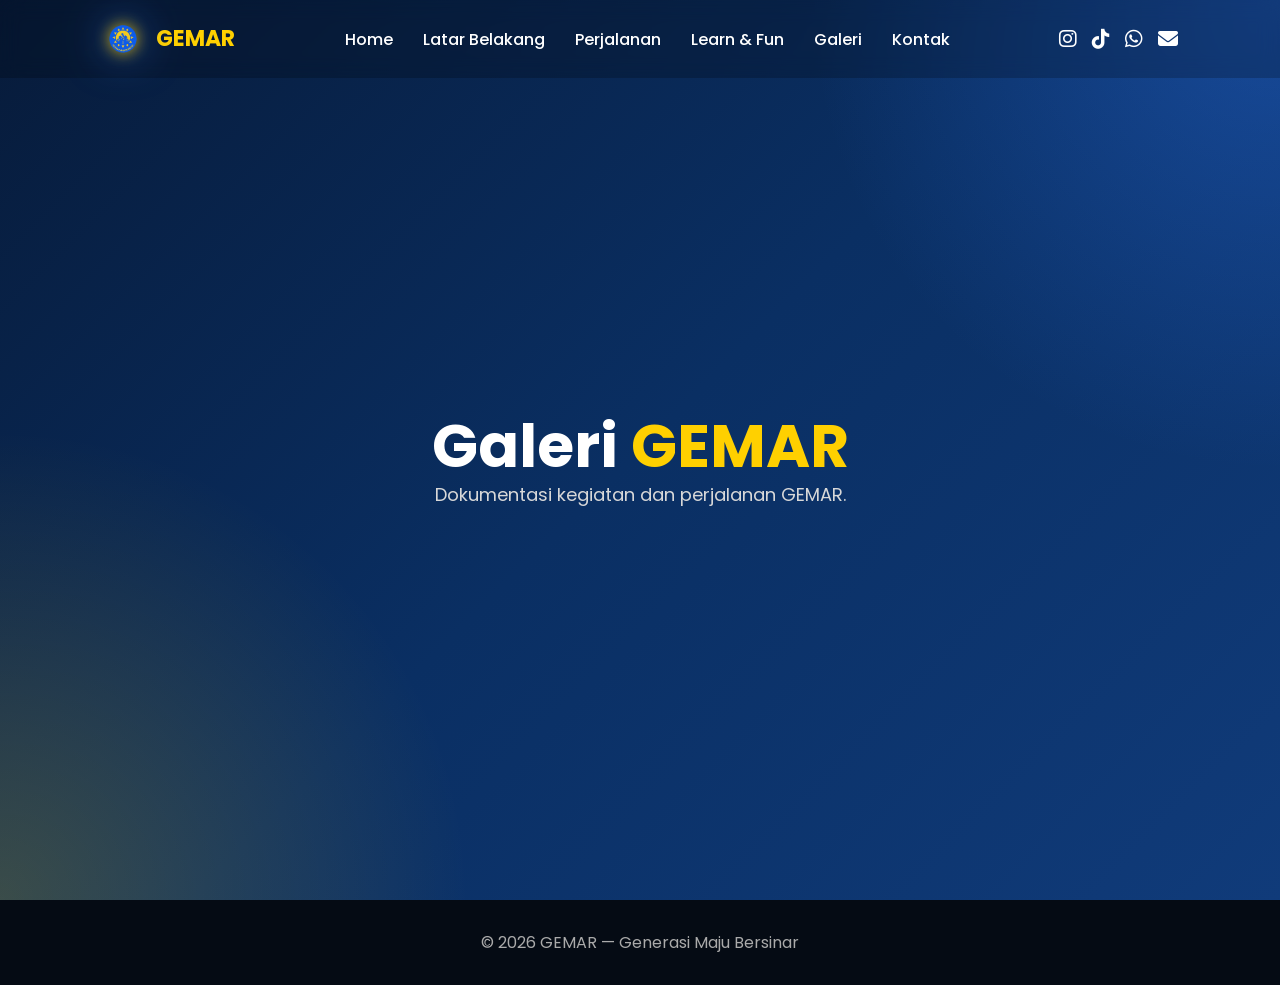
==== galeri.html @ dd239cd1 "Add files via upload" ====
<!DOCTYPE html>
<html lang="id">
<head>
  <meta charset="UTF-8">
  <meta name="viewport" content="width=device-width, initial-scale=1.0">
  <title>Galeri GEMAR</title>

  <link rel="stylesheet" href="style.css">
  <link rel="stylesheet" href="https://cdnjs.cloudflare.com/ajax/libs/font-awesome/6.5.1/css/all.min.css">
  <link rel="preconnect" href="https://fonts.googleapis.com">
  <link rel="preconnect" href="https://fonts.gstatic.com" crossorigin>

  <link href="https://fonts.googleapis.com/css2?family=Poppins:wght@300;400;500;600;700&display=swap" rel="stylesheet">
</head>

<body>

<header>

 <nav>

  <div class="logo-brand">
    <img src="logo.png" alt="Logo GEMAR">
    <div class="logo-text">GEMAR</div>
  </div>

  <ul id="menu">
    <li><a href="index.html">Home</a></li>
    <li><a href="Latar Belakang.html">Latar Belakang</a></li>
    <li><a href="Perjalanan.html">Perjalanan</a></li>
    <li><a href="learnfun.html">Learn & Fun</a></li>
    <li><a href="galeri.html">Galeri</a></li>
    <li><a href="kontak.html">Kontak</a></li>
  </ul>

  <div class="nav-right">

    <div class="social-icons">

      <a href="https://instagram.com/generasimajubersinar_" target="_blank">
        <i class="fab fa-instagram"></i>
      </a>

      <a href="https://tiktok.com/@generasimajubersinar" target="_blank">
        <i class="fab fa-tiktok"></i>
      </a>

      <a href="https://wa.me/6282114709571" target="_blank">
        <i class="fab fa-whatsapp"></i>
      </a>

      <a href="mailto:gemargenerasimajubersinar@gmail.com">
        <i class="fas fa-envelope"></i>
      </a>

    </div>

    <div class="menu-toggle" id="toggle">☰</div>

  </div>

</nav>

</header>

<section class="hero">

  <div class="hero-content hidden">

    <h1>
      Galeri <span>GEMAR</span>
    </h1>

    <p>
      Dokumentasi kegiatan dan perjalanan GEMAR.
    </p>

  </div>

</section>

<footer>
  © 2026 GEMAR — Generasi Maju Bersinar
</footer>

<script src="script.js"></script>

</body>
</html>
---- style.css ----
*{
  margin:0;
  padding:0;
  box-sizing:border-box;
  font-family:'Poppins',sans-serif;
  scroll-behavior:smooth;
}

html,
body{
  width:100%;
  overflow-x:hidden;
  background:#071b3a;
  color:white;
}

body{
  position:relative;
}

/* NAVBAR */

header{
  position:absolute;
  top:0;
  left:0;
  width:100%;
  z-index:999;
  padding:18px 8%;
  background:rgba(0,0,0,0.2);
  backdrop-filter:blur(10px);
}

nav{
  display:flex;
  justify-content:space-between;
  align-items:center;
  width:100%;
}

.logo-brand{
  display:flex;
  align-items:center;
  gap:12px;
  white-space:nowrap;
}

.logo-brand img{
  width:42px;
  height:42px;
  filter:
  drop-shadow(0 0 8px rgba(255,208,0,0.8))
  drop-shadow(0 0 20px rgba(47,123,255,0.6));
}

.logo-text{
  font-size:22px;
  font-weight:700;
  color:#ffd000;
  line-height:1;
  white-space:nowrap;
}

/* MENU */

nav ul{
  display:flex;
  gap:30px;
  list-style:none;
}

nav ul li a{
  color:white;
  text-decoration:none;
  font-weight:500;
  transition:0.3s;
}

nav ul li a:hover{
  color:#ffd000;
}

.menu-toggle{
  display:none;
  font-size:34px;
  cursor:pointer;
  color:white;
}

/* RIGHT NAV */

.nav-right{
  display:flex;
  align-items:center;
  gap:20px;
}

.social-icons{
  display:flex;
  align-items:center;
  gap:15px;
}

.social-icons a{
  color:white;
  font-size:20px;
  transition:0.3s;
}

.social-icons a:hover{
  color:#ffd000;
  transform:translateY(-3px);
}

/* HERO */

.hero{
  min-height:100vh;
  display:flex;
  justify-content:center;
  align-items:center;
  text-align:center;
  padding:120px 20px 60px;

  background:
  radial-gradient(circle at top right,#2f7bff55,transparent 30%),
  radial-gradient(circle at bottom left,#ffd00033,transparent 30%),
  linear-gradient(135deg,#071b3a,#0a2f63,#103b7a);
}

.hero-content{
  max-width:900px;
  width:100%;
}

.hero-logo{
  width:260px;
  margin-bottom:25px;
  animation:spin 10s linear infinite;
  filter:drop-shadow(0 0 25px rgba(255,208,0,0.5));
}

@keyframes spin{
  from{
    transform:rotate(0deg);
  }

  to{
    transform:rotate(360deg);
  }
}

.hero h1{
  font-size:60px;
  line-height:1.1;
  word-break:break-word;
}

.hero span{
  color:#ffd000;
}

.hero p{
  font-size:18px;
  line-height:1.8;
  color:#d8d8d8;
  margin-bottom:35px;
}

.btn{
  display:inline-block;
  padding:15px 35px;
  background:#ffd000;
  color:black;
  border-radius:15px;
  text-decoration:none;
  font-weight:600;
  transition:0.3s;
}

.btn:hover{
  transform:translateY(-5px);
  box-shadow:0 10px 25px rgba(255,208,0,0.4);
}

/* SECTION */

section{
  padding:120px 8%;
}

.section-title{
  text-align:center;
  font-size:50px;
  margin-bottom:60px;
  color:#ffd000;
}

/* ABOUT */

.about{
  display:grid;
  grid-template-columns:repeat(auto-fit,minmax(280px,1fr));
  gap:30px;
}

.about-box{
  background:rgba(255,255,255,0.05);
  border:1px solid rgba(255,255,255,0.1);
  padding:35px;
  border-radius:25px;
  transition:0.4s;
  backdrop-filter:blur(10px);
}

.about-box:hover{
  transform:translateY(-10px);
  border-color:#ffd000;
  box-shadow:0 15px 35px rgba(255,208,0,0.15);
}

.about-box h3{
  font-size:24px;
  margin-bottom:20px;
  color:#ffd000;
}

.about-box p{
  color:#d8d8d8;
  line-height:1.8;
}

/* LEARN FUN */

.learn-container{
  display:flex;
  flex-direction:column;
  gap:40px;
}

.learn-box{
  display:flex;
  align-items:center;
  gap:40px;
  background:rgba(255,255,255,0.05);
  border-radius:25px;
  padding:25px;
  border:1px solid rgba(255,255,255,0.1);
  transition:0.4s;
  flex-wrap:wrap;
}

.learn-box img{
  width:320px;
  height:220px;
  object-fit:cover;
  border-radius:20px;
}

.learn-text h3{
  font-size:32px;
  margin-bottom:15px;
  color:#ffd000;
}

.learn-text p{
  line-height:1.8;
  color:#d8d8d8;
}

/* GALLERY */

.gallery-item img{
  width:100%;
  height:500px;
  object-fit:contain;
  border-radius:20px;
}

/* CONTACT */

.contact-links{
  display:flex;
  flex-direction:column;
  gap:20px;
  margin-top:40px;
}

.contact-btn{
  display:block;
  padding:18px 25px;
  background:rgba(255,255,255,0.08);
  border:1px solid rgba(255,255,255,0.1);
  border-radius:18px;
  color:white;
  text-decoration:none;
  font-size:18px;
  transition:0.3s;
}

.contact-btn:hover{
  transform:translateY(-5px);
  border-color:#ffd000;
  color:#ffd000;
}

/* FOOTER */

footer{
  text-align:center;
  padding:30px;
  background:#050b14;
  color:#aaa;
}

/* ANIMATION */

.hidden{
  opacity:0;
  transform:translateY(60px);
  transition:1s;
}

.show{
  opacity:1;
  transform:translateY(0);
}

/* MOBILE */

@media(max-width:900px){

  .menu-toggle{
    display:block;
    font-size:32px;
    color:white;
  }

  nav ul{
    position:fixed;
    top:80px;
    right:-100%;
    width:220px;
    background:#123a7a;
    flex-direction:column;
    padding:25px;
    border-radius:20px;
    transition:0.3s;
    z-index:1000;
    display:flex;
  }

  nav ul.active{
    right:15px;
  }

  .social-icons{
    display:flex !important;
    align-items:center;
    gap:12px;
  }

  .social-icons a{
    color:white;
    font-size:18px;
  }

}
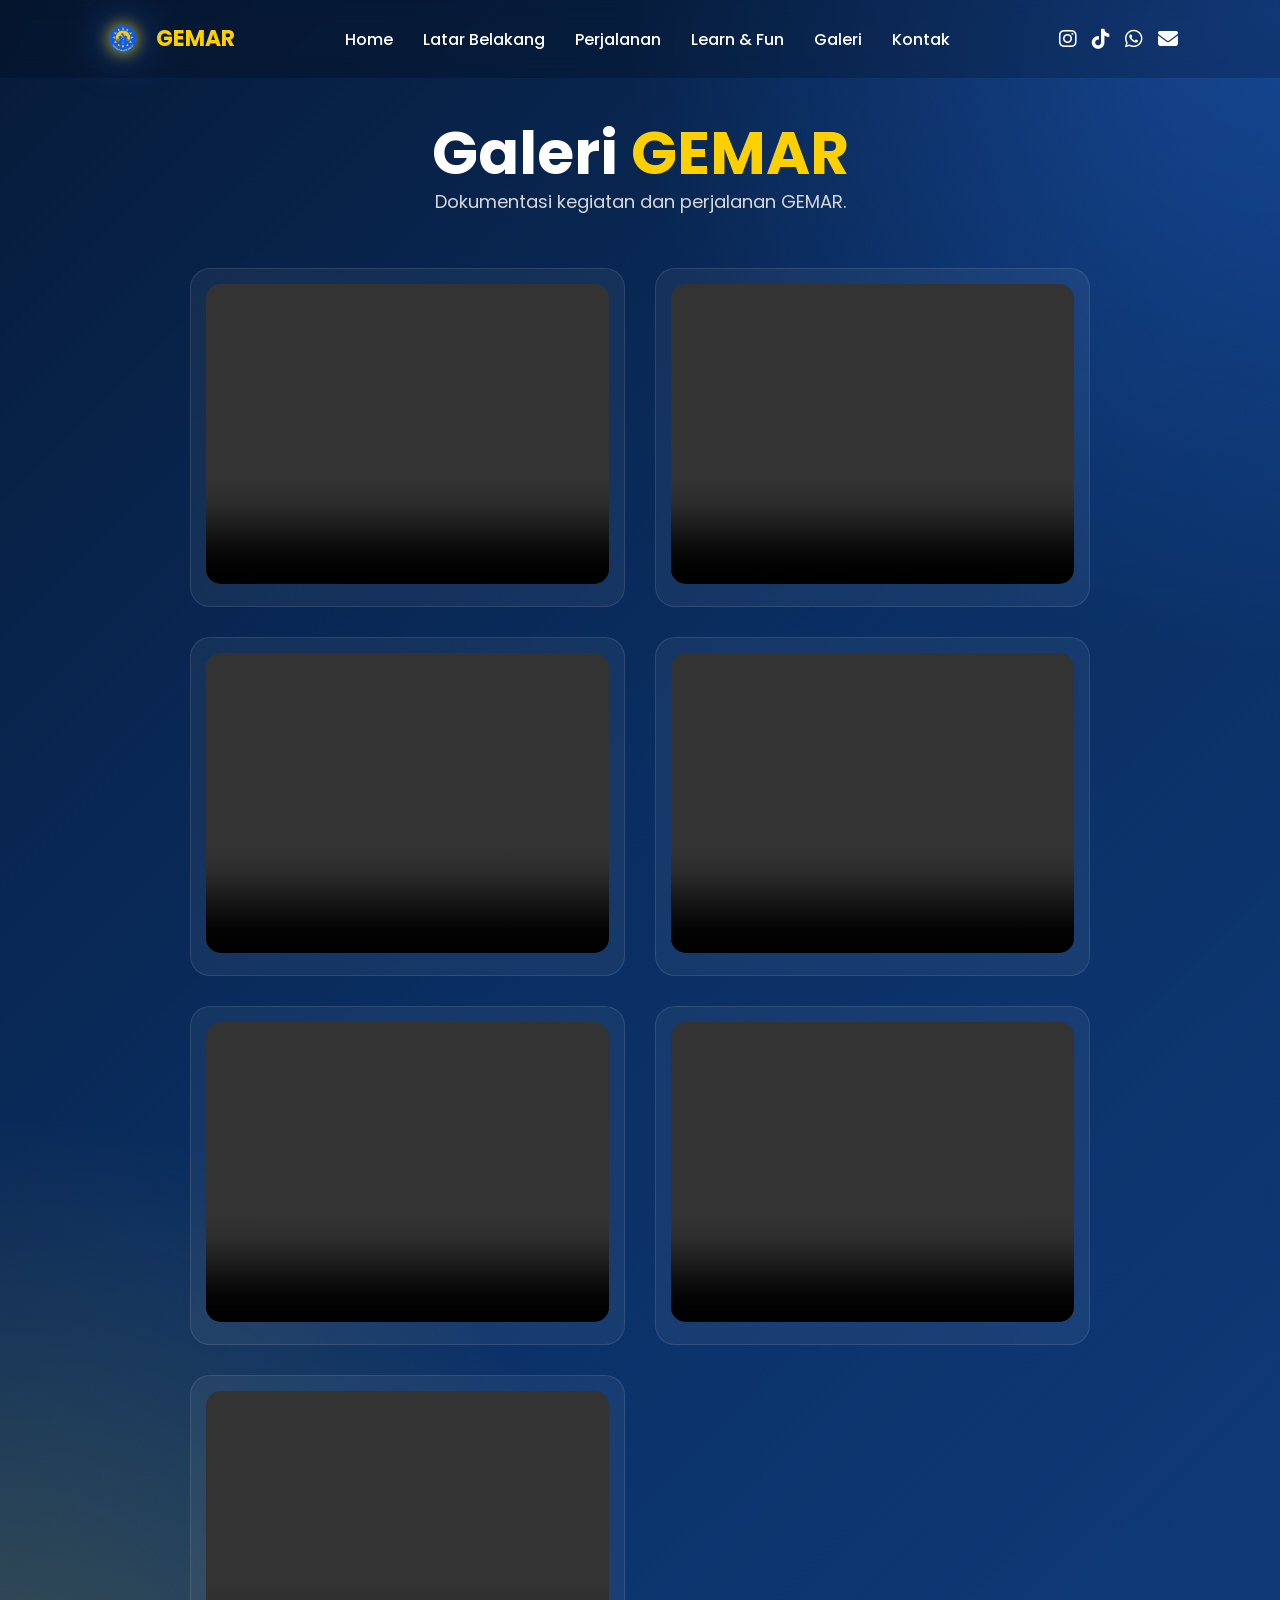
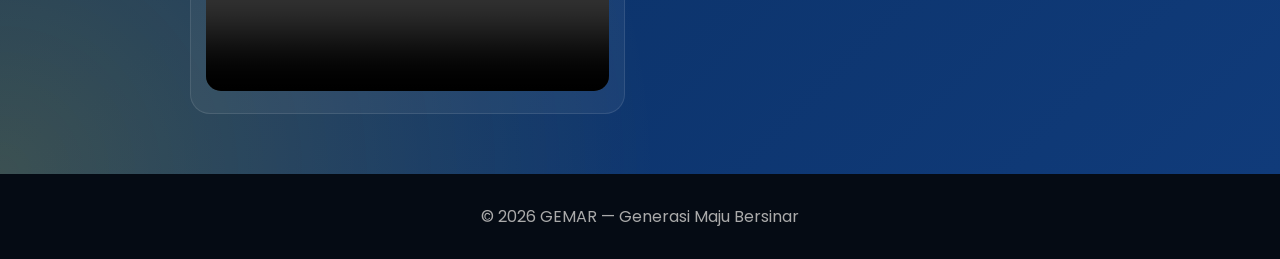
==== commit 809f2565: "Add files via upload" ====
--- a/galeri.html
+++ b/galeri.html
@@ -4,7 +4,7 @@
   <meta charset="UTF-8">
   <meta name="viewport" content="width=device-width, initial-scale=1.0">
   <title>Galeri GEMAR</title>
-
+<meta name="description" content="Galeri kegiatan GEMAR Generasi Maju Bersinar.">
   <link rel="stylesheet" href="style.css">
   <link rel="stylesheet" href="https://cdnjs.cloudflare.com/ajax/libs/font-awesome/6.5.1/css/all.min.css">
   <link rel="preconnect" href="https://fonts.googleapis.com">
@@ -75,6 +75,52 @@
       Dokumentasi kegiatan dan perjalanan GEMAR.
     </p>
 
+    <div class="gallery">
+
+  <div class="gallery-item hidden">
+    <video controls>
+      <source src="images/Galeri1.MP4" type="video/mp4">
+    </video>
+  </div>
+
+  <div class="gallery-item hidden">
+    <video controls>
+      <source src="images/Galeri2.MP4" type="video/mp4">
+    </video>
+  </div>
+
+  <div class="gallery-item hidden">
+    <video controls>
+      <source src="images/Galeri3.mp4" type="video/mp4">
+    </video>
+  </div>
+
+  <div class="gallery-item hidden">
+    <video controls>
+      <source src="images/Galeri4.mp4" type="video/mp4">
+    </video>
+  </div>
+
+  <div class="gallery-item hidden">
+    <video controls>
+      <source src="images/Galeri5.mp4" type="video/mp4">
+    </video>
+  </div>
+
+  <div class="gallery-item hidden">
+    <video controls>
+      <source src="images/Galeri6.mp4" type="video/mp4">
+    </video>
+  </div>
+
+  <div class="gallery-item hidden">
+    <video controls>
+      <source src="images/Galeri7.mp4" type="video/mp4">
+    </video>
+  </div>
+
+</div>
+
   </div>
 
 </section>
--- a/style.css
+++ b/style.css
@@ -238,36 +238,84 @@
   gap:40px;
 }
 
-.learn-box{
-  display:flex;
-  align-items:center;
-  gap:40px;
+.learn-card{
   background:rgba(255,255,255,0.05);
+  border:1px solid rgba(255,255,255,0.1);
   border-radius:25px;
   padding:25px;
-  border:1px solid rgba(255,255,255,0.1);
-  transition:0.4s;
-  flex-wrap:wrap;
-}
-
-.learn-box img{
-  width:320px;
-  height:220px;
-  object-fit:cover;
+  text-align:center;
+  transition:0.3s;
+}
+
+.learn-card:hover{
+  transform:translateY(-5px);
+}
+
+.chapter-title{
+  color:#ffd000;
+  font-size:38px;
+  margin-bottom:20px;
+}
+
+.learn-card img{
+  width:100%;
+  max-width:500px;
   border-radius:20px;
-}
-
-.learn-text h3{
-  font-size:32px;
+  cursor:pointer;
+  transition:0.3s;
+}
+
+.learn-card img:hover{
+  transform:scale(1.02);
+}
+
+.learn-overlay{
+  display:none;
+  margin-top:25px;
+  text-align:left;
+}
+
+.learn-overlay.show-text{
+  display:block;
+}
+
+.learn-overlay h3{
+  font-size:30px;
   margin-bottom:15px;
   color:#ffd000;
 }
 
-.learn-text p{
+.learn-overlay p{
   line-height:1.8;
   color:#d8d8d8;
 }
 
+/* MOBILE */
+
+@media(max-width:768px){
+
+  .learn-card{
+    padding:20px;
+  }
+
+  .chapter-title{
+    font-size:30px;
+  }
+
+  .learn-card img{
+    max-width:100%;
+  }
+
+  .learn-overlay h3{
+    font-size:24px;
+  }
+
+  .learn-overlay p{
+    font-size:16px;
+    line-height:1.8;
+  }
+
+}
 /* GALLERY */
 
 .gallery-item img{
@@ -365,4 +413,125 @@
     font-size:18px;
   }
 
+}
+
+/* HP */
+@media(max-width:768px){
+
+  .learn-card{
+    padding:20px;
+  }
+
+  .chapter-title{
+    font-size:32px;
+  }
+
+  .learn-card img{
+    width:100%;
+    max-width:500px;
+    border-radius:20px;
+  }
+
+  .learn-overlay h3{
+    font-size:28px;
+  }
+
+  .learn-overlay p{
+    font-size:16px;
+    line-height:1.8;
+  }
+
+}
+.kegiatan-container{
+  display:flex;
+  flex-direction:column;
+  gap:40px;
+}
+
+.kegiatan-card{
+  display:flex;
+  align-items:center;
+  gap:40px;
+  background:rgba(255,255,255,0.05);
+  border:1px solid rgba(255,255,255,0.1);
+  border-radius:25px;
+  padding:30px;
+}
+
+.kegiatan-img img{
+  width:350px;
+  border-radius:20px;
+}
+
+.kegiatan-text{
+  flex:1;
+}
+
+.kegiatan-text h3{
+  color:#ffd000;
+  font-size:32px;
+  margin-bottom:15px;
+}
+
+.kegiatan-text p{
+  line-height:1.8;
+  color:#d8d8d8;
+}
+
+/* MOBILE */
+@media(max-width:768px){
+
+  .kegiatan-card{
+    flex-direction:column;
+    text-align:center;
+  }
+
+  .kegiatan-img img{
+    width:100%;
+    max-width:400px;
+  }
+
+  .kegiatan-text h3{
+    font-size:24px;
+  }
+
+}
+.gallery{
+  display:grid;
+  grid-template-columns:repeat(auto-fit,minmax(300px,1fr));
+  gap:30px;
+  margin-top:50px;
+}
+
+.gallery-item{
+  background:rgba(255,255,255,0.05);
+  padding:15px;
+  border-radius:20px;
+  border:1px solid rgba(255,255,255,0.1);
+  transition:0.3s;
+}
+
+.gallery-item:hover{
+  transform:translateY(-5px);
+}
+
+.gallery-item video{
+  width:100%;
+  height:300px;
+  object-fit:cover;
+  border-radius:15px;
+}
+
+/* MOBILE */
+
+@media(max-width:768px){
+
+  .gallery{
+    grid-template-columns:1fr;
+  }
+
+  .gallery-item video{
+    height:auto;
+  }
+
 }
